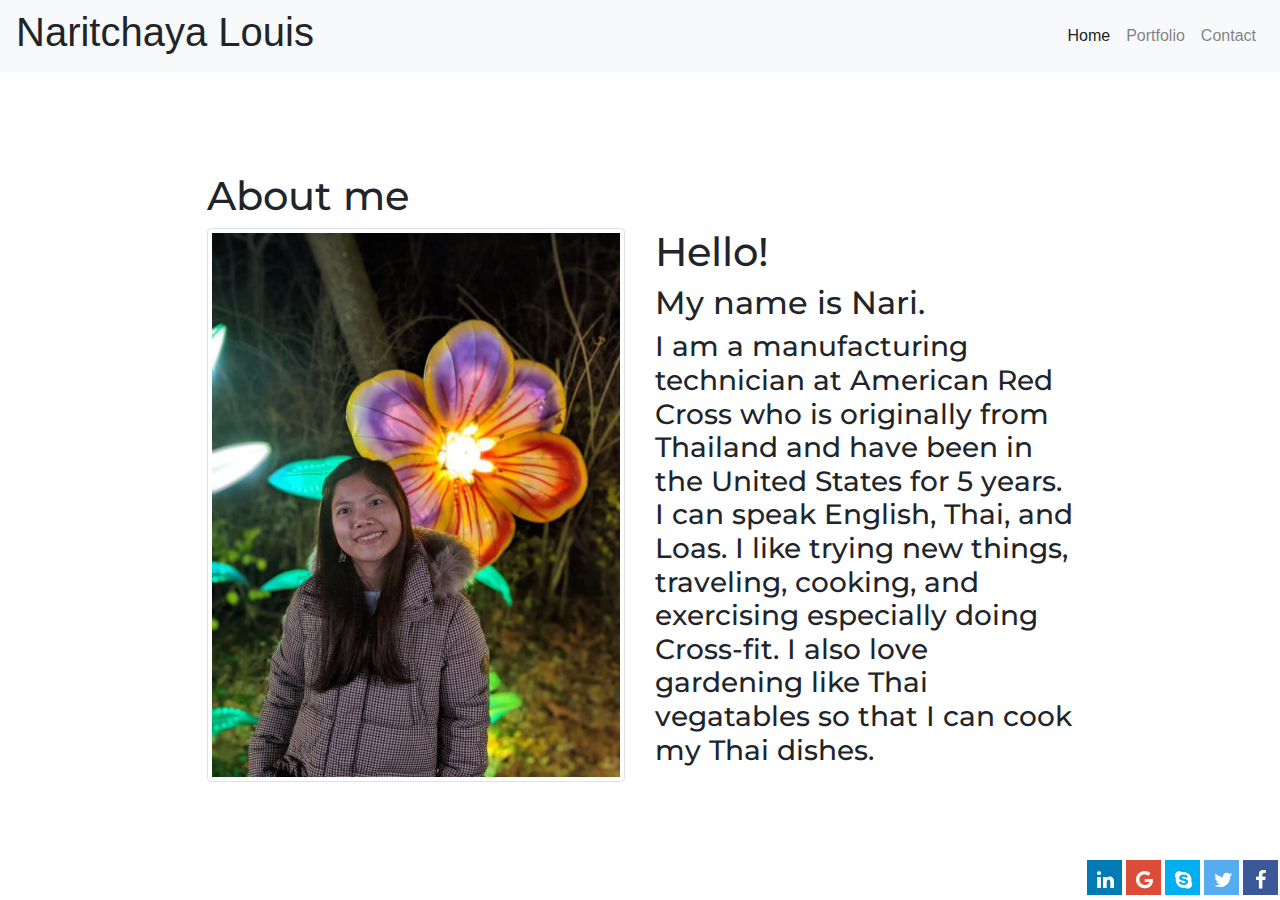
==== index.html @ 84420d24 "updated headbar and portfolio" ====
<!DOCTYPE html>
<html lang="en">
<head>
    <meta charset="UTF-8">
    <meta name="viewport" content="width=device-width, initial-scale=1.0">
    <title>About</title>
    <link rel="stylesheet" href="assets/reset.css">
    <link rel="stylesheet" href="https://stackpath.bootstrapcdn.com/bootstrap/4.4.1/css/bootstrap.min.css" integrity="sha384-Vkoo8x4CGsO3+Hhxv8T/Q5PaXtkKtu6ug5TOeNV6gBiFeWPGFN9MuhOf23Q9Ifjh" crossorigin="anonymous">
    <link href="https://fonts.googleapis.com/css?family=Montserrat|Roboto+Slab&display=swap" rel="stylesheet">
    <link rel="stylesheet" href="https://cdnjs.cloudflare.com/ajax/libs/font-awesome/4.7.0/css/font-awesome.min.css">
    <link rel="stylesheet" href="assets/style.css">
    
</head>
<body>
 <header>
    <nav class="navbar navbar-expand-lg navbar-light bg-light">
        <h1>Naritchaya Louis</h1>
        <button class="navbar-toggler" type="button" data-toggle="collapse" data-target="#navbarNav" aria-controls="navbarNav" aria-expanded="false" aria-label="Toggle navigation">
          <span class="navbar-toggler-icon"></span>
        </button>
        <!-- class="collapse navbar-collapse justify-content-end" -->
        <div class="collapse navbar-collapse justify-content-end" id="navbarNav">
          <ul class="nav navbar-nav" > 
            <li class="nav-item active">
              <a class="nav-link" href="index.html">Home </a>
            </li>
            <li class="nav-item">
              <a class="nav-link" href="portfolio.html">Portfolio</a>
            </li>
            <li class="nav-item">
              <a class="nav-link" href="contact.html">Contact</a>
            </li>  
          </ul>
      
        </div>
      </nav>
 </header>
 
 <Main>

    <div class="container">
        <div class="row">
          <div class="col-sm">
            <h1>About me </h1>
          </div>
        </div>
        

        <div class="row">

          <div class="col-sm -6">
            <img src="images/nariatthezoo.jpg" alt="naritchaya louis" class="img-thumbnail">
          </div>
         
          <div class="col-sm-6">
            <h1>Hello!</h1>
           <h2>My name is Nari. </h2> 
           <h3> I am a manufacturing technician at American Red Cross who is originally from Thailand and have been in the United States for 5 years. I can speak English, Thai, and Loas. I like trying new things, traveling, cooking, and exercising especially doing Cross-fit. I also love gardening like Thai vegatables so that I can cook my Thai dishes.  </h3>
          </div>
          
      </div>

        <div class="row">
          <div class="col-sm">
            
          </div>          
        </div>
      </div>

 </Main>

 <footer>
    <div class="fixed-bottom">
        
        <a href="http://www.facebook.com" class="fa fa-facebook"></a>
        <a href="http://www.twitter.com" class="fa fa-twitter"></a>       
        <a href="http://www.skype.com" class="fa fa-skype"></a>
        <a href="http://www.google.com" class="fa fa-google"></a>
        <a href="http://www.linkedin.com/in/naritchaya-louis-17786a8b" class="fa fa-linkedin"></a>
    </div>
</footer>
    
<script src="https://code.jquery.com/jquery-3.4.1.slim.min.js" integrity="sha384-J6qa4849blE2+poT4WnyKhv5vZF5SrPo0iEjwBvKU7imGFAV0wwj1yYfoRSJoZ+n" crossorigin="anonymous"></script>
<script src="https://cdn.jsdelivr.net/npm/popper.js@1.16.0/dist/umd/popper.min.js" integrity="sha384-Q6E9RHvbIyZFJoft+2mJbHaEWldlvI9IOYy5n3zV9zzTtmI3UksdQRVvoxMfooAo" crossorigin="anonymous"></script>
<script src="https://stackpath.bootstrapcdn.com/bootstrap/4.4.1/js/bootstrap.min.js" integrity="sha384-wfSDF2E50Y2D1uUdj0O3uMBJnjuUD4Ih7YwaYd1iqfktj0Uod8GCExl3Og8ifwB6" crossorigin="anonymous"></script>
</body>
</html>
---- assets/style.css ----
* {
    font-family: 'Roboto Slab', serif;
    font-family: 'Montserrat', sans-serif;
}

.container {
    width: 70%;
margin-top: 100px;;

}
.fa {
  float: right;
  padding: 10px;
  font-size: 20px;
  width: 35px;
  height: 35px;
  text-align: center;
  text-decoration: none;
  margin: 5px 2px;
  }
.fa:hover {
    opacity: 0.7;
}

.fa-facebook {
  background: #3B5998;
  color: white;
}

.fa-twitter {
  background: #55ACEE;
  color: white;
}

.fa-google {
  background: #dd4b39;
  color: white;
}

.fa-linkedin {
  background: #007bb5;
  color: white;
}

.fa-skype {
    background: #00aff0;
    color: white;
}

/* Portfolio */
.babana-hunting-instruction{
  background-color: rgba(77, 151, 255, 0.25);
  padding: 30px;
  width: 520px;
  height: 402px;
  font-size: 20px;

  
}
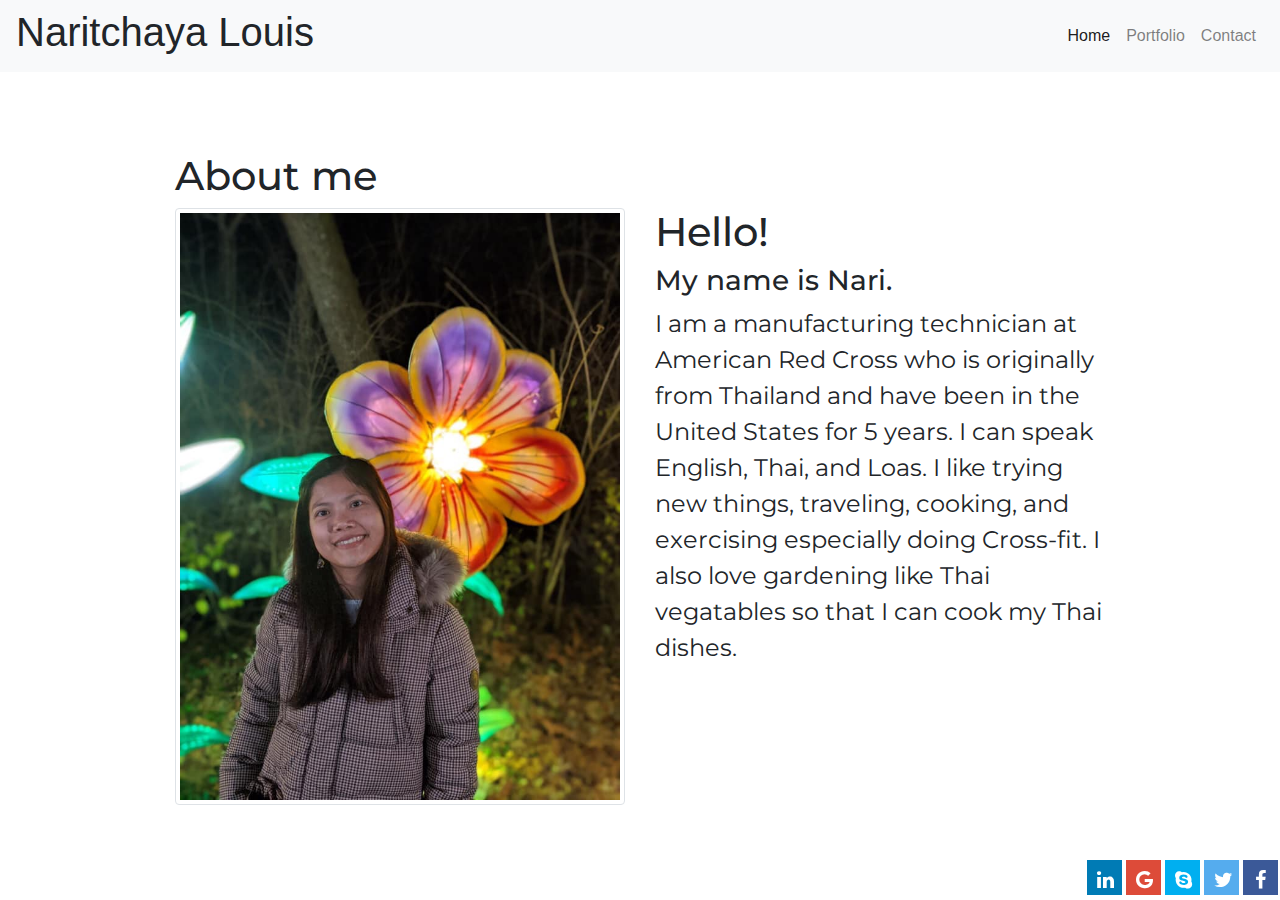
==== commit dd8d66bd: "added Read.me and responsive design" ====
--- a/index.html
+++ b/index.html
@@ -12,7 +12,8 @@
     
 </head>
 <body>
- <header>
+<div class="wrapper">
+  <header>
     <nav class="navbar navbar-expand-lg navbar-light bg-light">
         <h1>Naritchaya Louis</h1>
         <button class="navbar-toggler" type="button" data-toggle="collapse" data-target="#navbarNav" aria-controls="navbarNav" aria-expanded="false" aria-label="Toggle navigation">
@@ -30,14 +31,12 @@
             <li class="nav-item">
               <a class="nav-link" href="contact.html">Contact</a>
             </li>  
-          </ul>
-      
+          </ul>     
         </div>
       </nav>
- </header>
+  </header>
  
- <Main>
-
+  <Main>
     <div class="container">
         <div class="row">
           <div class="col-sm">
@@ -45,29 +44,23 @@
           </div>
         </div>
         
+        <div class="row">
+          <div class="col-sm -6">
+            <img src="images/nariatthezoo.jpg" alt="naritchaya louis" class="img-thumbnail">
+          </div>         
+          <div class="col-sm-6">
+            <h1>Hello!</h1>
+           <h3>My name is Nari. </h3> 
+           <p> I am a manufacturing technician at American Red Cross who is originally from Thailand and have been in the United States for 5 years. I can speak English, Thai, and Loas. I like trying new things, traveling, cooking, and exercising especially doing Cross-fit. I also love gardening like Thai vegatables so that I can cook my Thai dishes.  </p>
+          </div>         
+        </div>
 
         <div class="row">
-
-          <div class="col-sm -6">
-            <img src="images/nariatthezoo.jpg" alt="naritchaya louis" class="img-thumbnail">
-          </div>
-         
-          <div class="col-sm-6">
-            <h1>Hello!</h1>
-           <h2>My name is Nari. </h2> 
-           <h3> I am a manufacturing technician at American Red Cross who is originally from Thailand and have been in the United States for 5 years. I can speak English, Thai, and Loas. I like trying new things, traveling, cooking, and exercising especially doing Cross-fit. I also love gardening like Thai vegatables so that I can cook my Thai dishes.  </h3>
-          </div>
-          
-      </div>
-
-        <div class="row">
-          <div class="col-sm">
-            
+          <div class="col-sm">           
           </div>          
         </div>
       </div>
-
- </Main>
+  </Main>
 
  <footer>
     <div class="fixed-bottom">
@@ -78,8 +71,8 @@
         <a href="http://www.google.com" class="fa fa-google"></a>
         <a href="http://www.linkedin.com/in/naritchaya-louis-17786a8b" class="fa fa-linkedin"></a>
     </div>
-</footer>
-    
+  </footer>
+</div>
 <script src="https://code.jquery.com/jquery-3.4.1.slim.min.js" integrity="sha384-J6qa4849blE2+poT4WnyKhv5vZF5SrPo0iEjwBvKU7imGFAV0wwj1yYfoRSJoZ+n" crossorigin="anonymous"></script>
 <script src="https://cdn.jsdelivr.net/npm/popper.js@1.16.0/dist/umd/popper.min.js" integrity="sha384-Q6E9RHvbIyZFJoft+2mJbHaEWldlvI9IOYy5n3zV9zzTtmI3UksdQRVvoxMfooAo" crossorigin="anonymous"></script>
 <script src="https://stackpath.bootstrapcdn.com/bootstrap/4.4.1/js/bootstrap.min.js" integrity="sha384-wfSDF2E50Y2D1uUdj0O3uMBJnjuUD4Ih7YwaYd1iqfktj0Uod8GCExl3Og8ifwB6" crossorigin="anonymous"></script>
--- a/assets/style.css
+++ b/assets/style.css
@@ -4,10 +4,13 @@
 }
 
 .container {
-    width: 70%;
-margin-top: 100px;;
+  width: 75%;
+  margin-top: 80px;
+  margin-bottom: 80px;
+  font-size: 24px;
+}
+ /* footer section*/
 
-}
 .fa {
   float: right;
   padding: 10px;
@@ -19,7 +22,7 @@
   margin: 5px 2px;
   }
 .fa:hover {
-    opacity: 0.7;
+  opacity: 0.7;
 }
 
 .fa-facebook {
@@ -43,8 +46,8 @@
 }
 
 .fa-skype {
-    background: #00aff0;
-    color: white;
+  background: #00aff0;
+  color: white;
 }
 
 /* Portfolio */
@@ -53,7 +56,68 @@
   padding: 30px;
   width: 520px;
   height: 402px;
-  font-size: 20px;
+  font-size: 20px; 
+}
 
+/* Additional Screen Sizes */
+
+/*  Extra small devices (portrait phones, less than 576px) */
+@media (max-width: 575.98px){ 
+.wrapper {
+  width: 100%;}
+
+.img-thumbnail{
+  width: 200px;
+  height: 250px;
+}
+.container{
+  width: 100%;
+  font-size: 16px;
+
+} 
+/* Small devices (landscape phones, less than 768px) */
+@media (max-width: 767.98px){ 
+.wrapper {
+width: 100%;}
+
+.img-thumbnail{
+  width: 300px;
+  height: 350px;
+}
+
+.babana-hunting-instruction{
+  margin-bottom: 30px;
+  margin-top: 30px;}
+
+.container{
+  width: 100%;
+  padding: 10px; 
+  margin: 10px;}
+ 
+}
+/* Medium devices (tablets, less than 992px) */
+@media (max-width: 991.98px){
+.wrapper {
+  width: 90%;}
+
+  .img-thumbnail{
+    width: 500px;
+    height: 550px;
+  }
+   
+.container {
+  width: 90%;
+  padding: 15px; 
+  margin: 15px;}
   
+}
+/* Large devices (desktops, less than 1200px) */
+@media (max-width: 1199.98px){
+.wrapper {
+  width: 80%;}
+  
+.container {
+  width:80%;
+  padding: 20px; 
+  margin: 20px;}
 }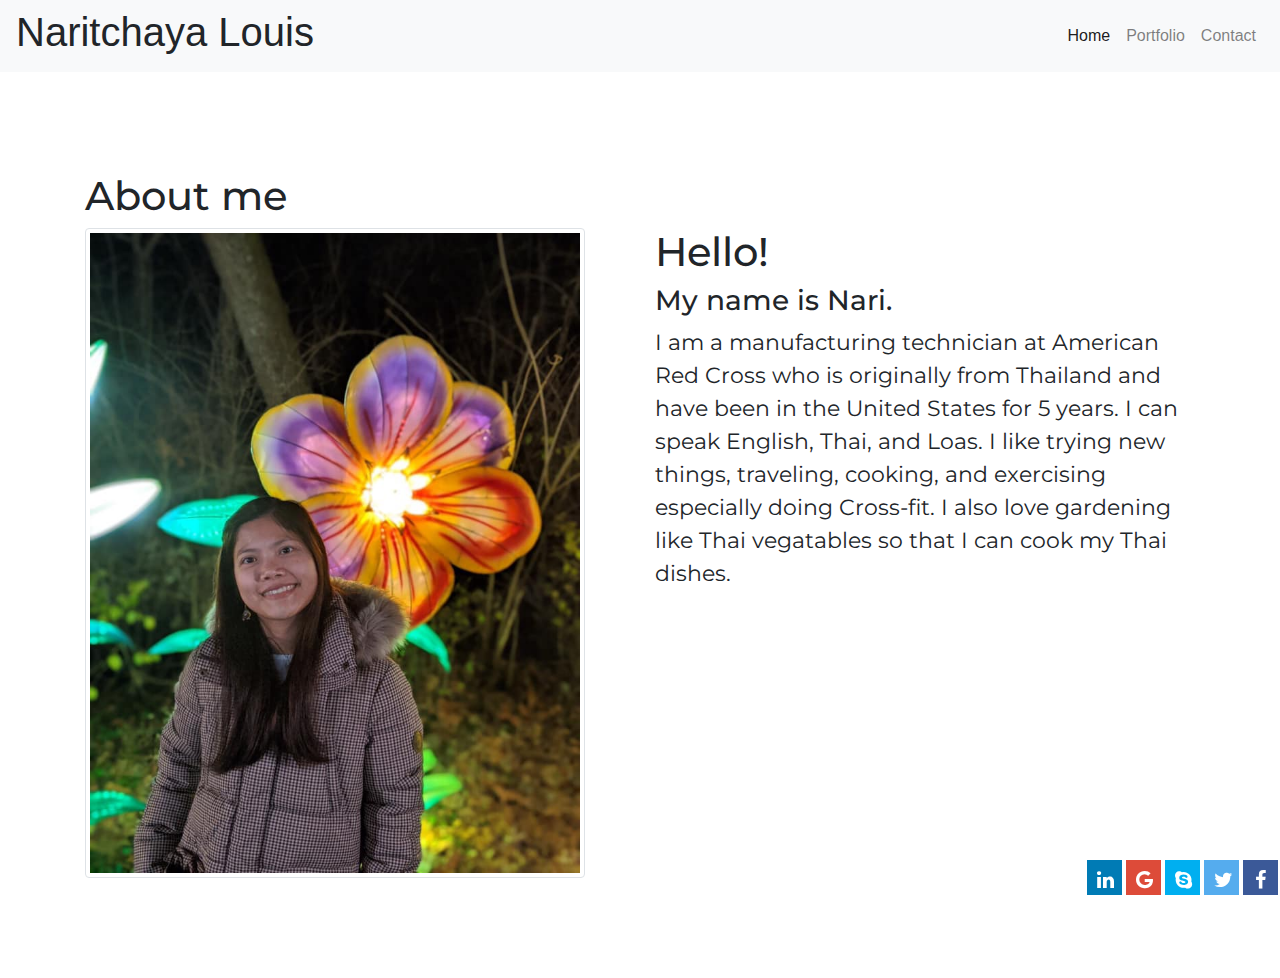
==== commit 3fab1e29: "fixed responsive design" ====
--- a/index.html
+++ b/index.html
@@ -9,10 +9,12 @@
     <link href="https://fonts.googleapis.com/css?family=Montserrat|Roboto+Slab&display=swap" rel="stylesheet">
     <link rel="stylesheet" href="https://cdnjs.cloudflare.com/ajax/libs/font-awesome/4.7.0/css/font-awesome.min.css">
     <link rel="stylesheet" href="assets/style.css">
+  
+    
     
 </head>
 <body>
-<div class="wrapper">
+
   <header>
     <nav class="navbar navbar-expand-lg navbar-light bg-light">
         <h1>Naritchaya Louis</h1>
@@ -72,9 +74,9 @@
         <a href="http://www.linkedin.com/in/naritchaya-louis-17786a8b" class="fa fa-linkedin"></a>
     </div>
   </footer>
-</div>
-<script src="https://code.jquery.com/jquery-3.4.1.slim.min.js" integrity="sha384-J6qa4849blE2+poT4WnyKhv5vZF5SrPo0iEjwBvKU7imGFAV0wwj1yYfoRSJoZ+n" crossorigin="anonymous"></script>
-<script src="https://cdn.jsdelivr.net/npm/popper.js@1.16.0/dist/umd/popper.min.js" integrity="sha384-Q6E9RHvbIyZFJoft+2mJbHaEWldlvI9IOYy5n3zV9zzTtmI3UksdQRVvoxMfooAo" crossorigin="anonymous"></script>
-<script src="https://stackpath.bootstrapcdn.com/bootstrap/4.4.1/js/bootstrap.min.js" integrity="sha384-wfSDF2E50Y2D1uUdj0O3uMBJnjuUD4Ih7YwaYd1iqfktj0Uod8GCExl3Og8ifwB6" crossorigin="anonymous"></script>
+
+  <script src="https://code.jquery.com/jquery-3.4.1.slim.min.js" integrity="sha384-J6qa4849blE2+poT4WnyKhv5vZF5SrPo0iEjwBvKU7imGFAV0wwj1yYfoRSJoZ+n" crossorigin="anonymous"></script>
+  <script src="https://cdn.jsdelivr.net/npm/popper.js@1.16.0/dist/umd/popper.min.js" integrity="sha384-Q6E9RHvbIyZFJoft+2mJbHaEWldlvI9IOYy5n3zV9zzTtmI3UksdQRVvoxMfooAo" crossorigin="anonymous"></script>
+  <script src="https://stackpath.bootstrapcdn.com/bootstrap/4.4.1/js/bootstrap.min.js" integrity="sha384-wfSDF2E50Y2D1uUdj0O3uMBJnjuUD4Ih7YwaYd1iqfktj0Uod8GCExl3Og8ifwB6" crossorigin="anonymous"></script>
 </body>
 </html>--- a/assets/style.css
+++ b/assets/style.css
@@ -2,12 +2,21 @@
     font-family: 'Roboto Slab', serif;
     font-family: 'Montserrat', sans-serif;
 }
+.img-thumbnail {
+width: 500px;
+height: 650px;
 
-.container {
-  width: 75%;
-  margin-top: 80px;
-  margin-bottom: 80px;
-  font-size: 24px;
+}
+.container, main {
+  width: 100%;
+  margin-top: 100px;
+  margin-bottom: 100px;
+  font-size: 22px;
+}
+
+header{
+width: 100%;
+
 }
  /* footer section*/
 
@@ -62,62 +71,77 @@
 /* Additional Screen Sizes */
 
 /*  Extra small devices (portrait phones, less than 576px) */
-@media (max-width: 575.98px){ 
-.wrapper {
-  width: 100%;}
+@media only screen and (max-width: 575.98px){ 
+body,header,.container, main {
+  width: 100%;
+  font-size: 12px;
+  padding: 0;
+  margin: 0;
+}
+.img-thumbnail{
+  width: 30px;
+  height: 50px;
+  border-radius: 50%;}
 
+.banana-hunting{
+  width:450px;
+  height:350px;}
+
+h1,h3{
+    font-size: 20px;} 
+
+.col-sm-6{
+  width: 100%;
+  margin: 5px;}
+}
+
+
+/* Small devices (landscape phones, less than 768px) */
+@media only screen and (max-width: 767.98px){ 
+body,header,.container{
+  width: 100%;
+  font-size: 14px;}
+h1,h3{
+font-size: 24px;}
 .img-thumbnail{
   width: 200px;
-  height: 250px;
-}
-.container{
-  width: 100%;
-  font-size: 16px;
+  height: 250px;}
 
-} 
-/* Small devices (landscape phones, less than 768px) */
-@media (max-width: 767.98px){ 
-.wrapper {
-width: 100%;}
+h1,h3{
+  font-size: 20px;} 
 
-.img-thumbnail{
-  width: 300px;
-  height: 350px;
-}
+.col-sm-6{
+width: 100%;
+margin: 5px;}
 
 .babana-hunting-instruction{
   margin-bottom: 30px;
   margin-top: 30px;}
 
-.container{
-  width: 100%;
-  padding: 10px; 
-  margin: 10px;}
- 
 }
+
+
 /* Medium devices (tablets, less than 992px) */
-@media (max-width: 991.98px){
-.wrapper {
-  width: 90%;}
+@media only screen and (max-width: 991.98px){
+body,header,.container{
+    width: 100%;
+    font-size: 16px; }
 
-  .img-thumbnail{
-    width: 500px;
-    height: 550px;
-  }
-   
-.container {
-  width: 90%;
-  padding: 15px; 
-  margin: 15px;}
-  
+.img-thumbnail{
+    width: 300px;
+    height: 350px;} 
+    
+h1,h3{
+    font-size: 22px;} 
+    
+.col-sm-6{
+    width: 100%;
+    margin: 10px;
+  padding: 10px;}
 }
 /* Large devices (desktops, less than 1200px) */
-@media (max-width: 1199.98px){
-.wrapper {
-  width: 80%;}
-  
-.container {
-  width:80%;
-  padding: 20px; 
-  margin: 20px;}
+@media only screen and (max-width: 1199.98px){
+body,header,.container,main{
+    width: 100%;
+    font-size: 18px;}
 }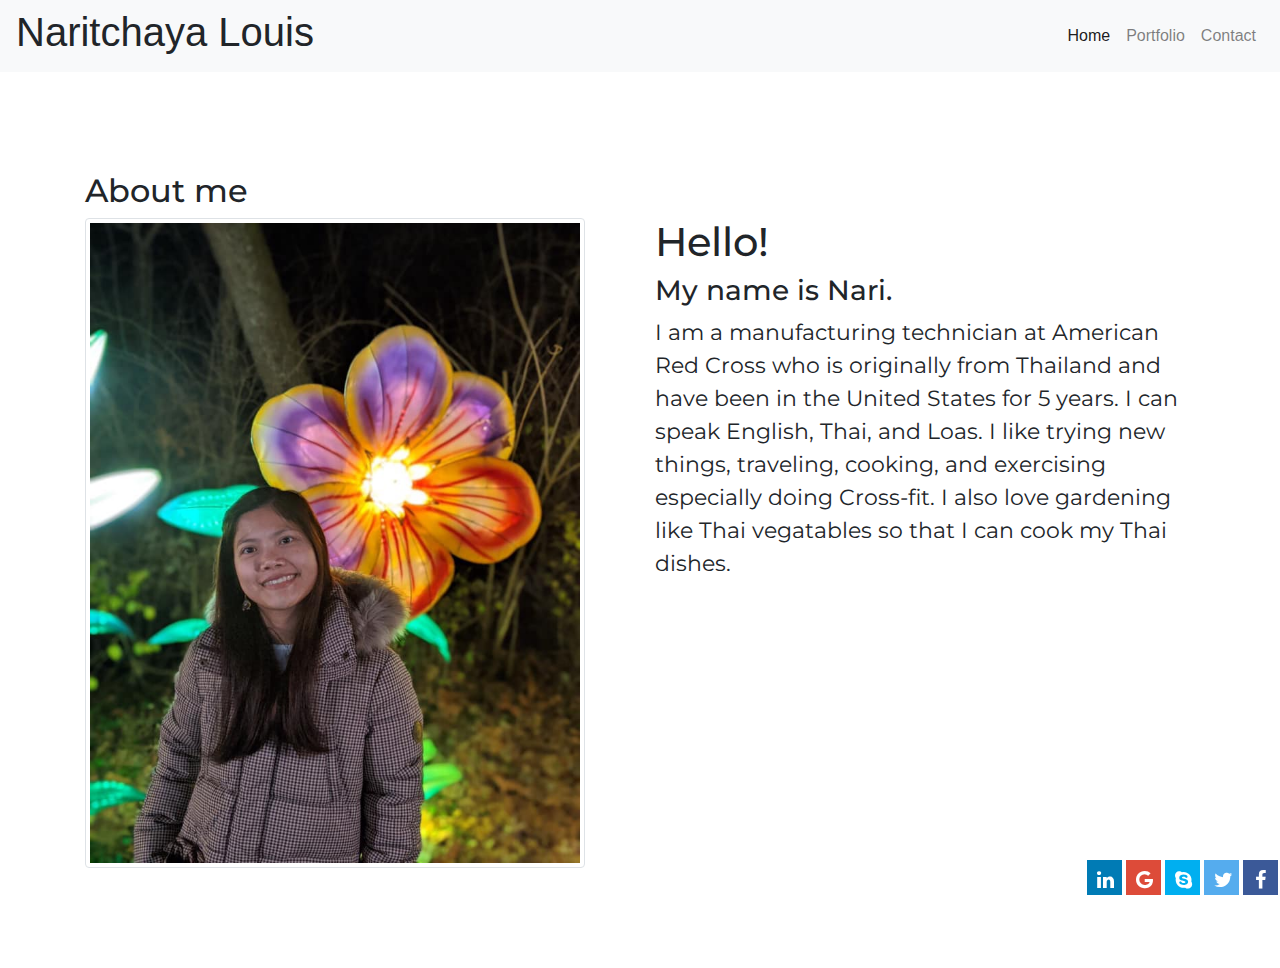
==== commit f232df7a: "adjusted responsive design" ====
--- a/index.html
+++ b/index.html
@@ -42,7 +42,7 @@
     <div class="container">
         <div class="row">
           <div class="col-sm">
-            <h1>About me </h1>
+            <h2>About me </h2>
           </div>
         </div>
         
--- a/assets/style.css
+++ b/assets/style.css
@@ -77,19 +77,23 @@
   font-size: 12px;
   padding: 0;
   margin: 0;
+  margin-top: 15px;
 }
 .img-thumbnail{
   width: 30px;
   height: 50px;
-  border-radius: 50%;}
+  border-radius: 50%;
+  margin: 50px 50px 3px;}
 
 .banana-hunting{
   width:450px;
   height:350px;}
 
-h1,h3{
-    font-size: 20px;} 
-
+h2,h3{
+  font-size: 20px;} 
+h2 {
+  margin-left: 20px;
+}
 .col-sm-6{
   width: 100%;
   margin: 5px;}
@@ -101,47 +105,51 @@
 body,header,.container{
   width: 100%;
   font-size: 14px;}
-h1,h3{
-font-size: 24px;}
+
 .img-thumbnail{
-  width: 200px;
-  height: 250px;}
+  width: 250px;
+  height: 350px;
+  border-radius: 90%;
+  padding-left: 10px;
+  padding-right: 10px;
+  margin-top: 30px;}
 
-h1,h3{
+h2,h3{
   font-size: 20px;} 
 
 .col-sm-6{
-width: 100%;
-margin: 5px;}
+  width: 100%;
+  margin: 5px;}
 
 .babana-hunting-instruction{
   margin-bottom: 30px;
   margin-top: 30px;}
-
 }
 
 
 /* Medium devices (tablets, less than 992px) */
 @media only screen and (max-width: 991.98px){
 body,header,.container{
-    width: 100%;
-    font-size: 16px; }
+  width: 100%;
+  font-size: 16px; }
 
 .img-thumbnail{
-    width: 300px;
-    height: 350px;} 
+  width: 300px;
+  height: 350px;} 
     
-h1,h3{
-    font-size: 22px;} 
+h2,h3{
+  font-size: 22px;} 
     
 .col-sm-6{
-    width: 100%;
-    margin: 10px;
-  padding: 10px;}
+  width: 100%;
+  margin-right:5px ;
+  margin-top:5px ;
+  padding: 0;}
 }
+
 /* Large devices (desktops, less than 1200px) */
 @media only screen and (max-width: 1199.98px){
 body,header,.container,main{
-    width: 100%;
-    font-size: 18px;}
+  width: 100%;
+  font-size: 18px;}
 }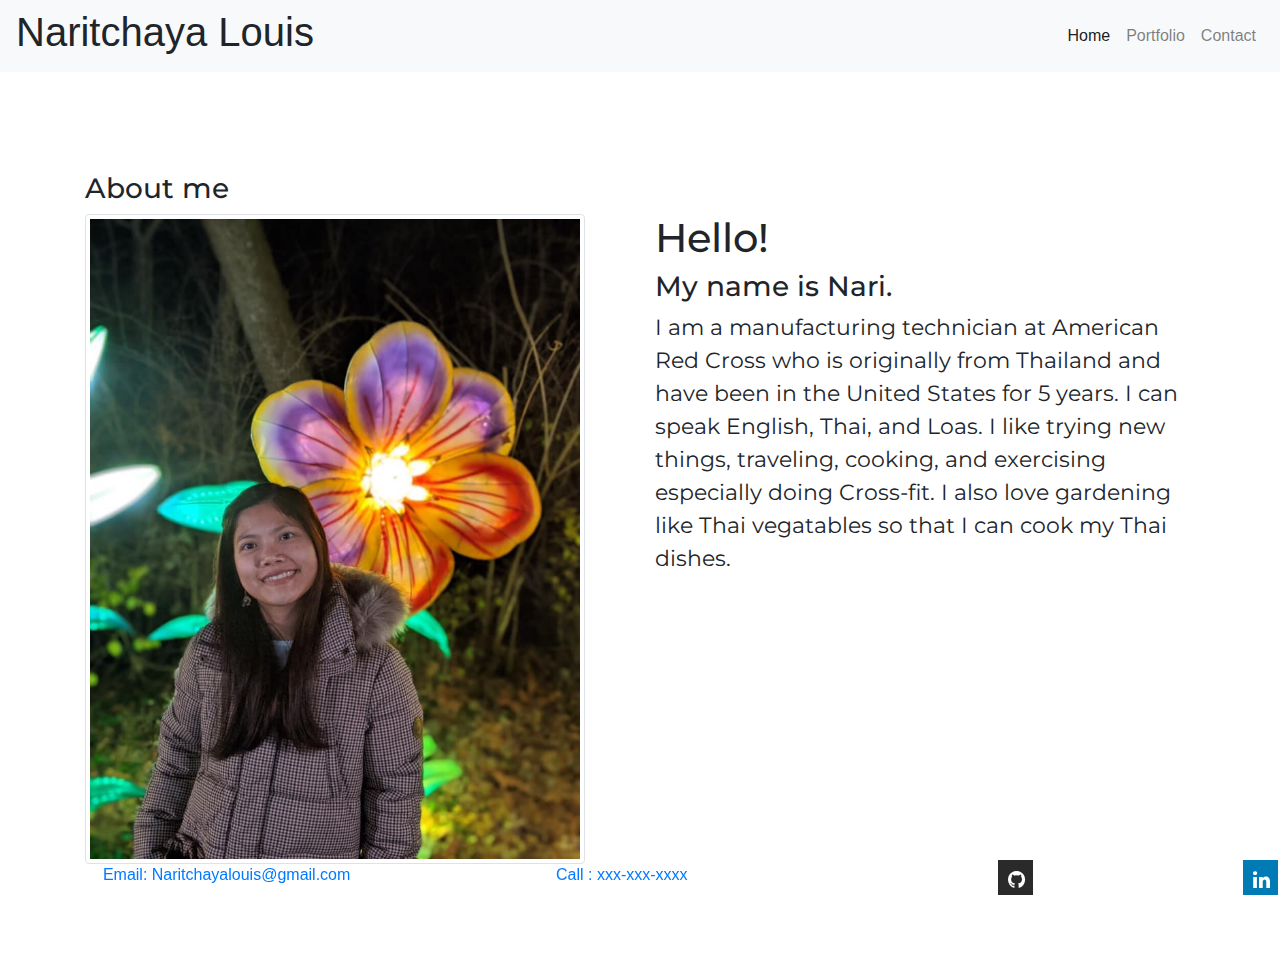
==== commit 07b000c3: "added contact information" ====
--- a/index.html
+++ b/index.html
@@ -1,82 +1,96 @@
 <!DOCTYPE html>
 <html lang="en">
+
 <head>
-    <meta charset="UTF-8">
-    <meta name="viewport" content="width=device-width, initial-scale=1.0">
-    <title>About</title>
-    <link rel="stylesheet" href="assets/reset.css">
-    <link rel="stylesheet" href="https://stackpath.bootstrapcdn.com/bootstrap/4.4.1/css/bootstrap.min.css" integrity="sha384-Vkoo8x4CGsO3+Hhxv8T/Q5PaXtkKtu6ug5TOeNV6gBiFeWPGFN9MuhOf23Q9Ifjh" crossorigin="anonymous">
-    <link href="https://fonts.googleapis.com/css?family=Montserrat|Roboto+Slab&display=swap" rel="stylesheet">
-    <link rel="stylesheet" href="https://cdnjs.cloudflare.com/ajax/libs/font-awesome/4.7.0/css/font-awesome.min.css">
-    <link rel="stylesheet" href="assets/style.css">
-  
-    
-    
+  <meta charset="UTF-8">
+  <meta name="viewport" content="width=device-width, initial-scale=1.0">
+  <title>About</title>
+  <link rel="stylesheet" href="assets/reset.css">
+  <link rel="stylesheet" href="https://stackpath.bootstrapcdn.com/bootstrap/4.4.1/css/bootstrap.min.css"
+    integrity="sha384-Vkoo8x4CGsO3+Hhxv8T/Q5PaXtkKtu6ug5TOeNV6gBiFeWPGFN9MuhOf23Q9Ifjh" crossorigin="anonymous">
+  <link href="https://fonts.googleapis.com/css?family=Montserrat|Roboto+Slab&display=swap" rel="stylesheet">
+  <link rel="stylesheet" href="https://cdnjs.cloudflare.com/ajax/libs/font-awesome/4.7.0/css/font-awesome.min.css">
+  <link rel="stylesheet" href="assets/style.css">
+
+
+
 </head>
+
 <body>
 
   <header>
     <nav class="navbar navbar-expand-lg navbar-light bg-light">
-        <h1>Naritchaya Louis</h1>
-        <button class="navbar-toggler" type="button" data-toggle="collapse" data-target="#navbarNav" aria-controls="navbarNav" aria-expanded="false" aria-label="Toggle navigation">
-          <span class="navbar-toggler-icon"></span>
-        </button>
-        <!-- class="collapse navbar-collapse justify-content-end" -->
-        <div class="collapse navbar-collapse justify-content-end" id="navbarNav">
-          <ul class="nav navbar-nav" > 
-            <li class="nav-item active">
-              <a class="nav-link" href="index.html">Home </a>
-            </li>
-            <li class="nav-item">
-              <a class="nav-link" href="portfolio.html">Portfolio</a>
-            </li>
-            <li class="nav-item">
-              <a class="nav-link" href="contact.html">Contact</a>
-            </li>  
-          </ul>     
-        </div>
-      </nav>
+      <h1>Naritchaya Louis</h1>
+      <button class="navbar-toggler" type="button" data-toggle="collapse" data-target="#navbarNav"
+        aria-controls="navbarNav" aria-expanded="false" aria-label="Toggle navigation">
+        <span class="navbar-toggler-icon"></span>
+      </button>
+      <!-- class="collapse navbar-collapse justify-content-end" -->
+      <div class="collapse navbar-collapse justify-content-end" id="navbarNav">
+        <ul class="nav navbar-nav">
+          <li class="nav-item active">
+            <a class="nav-link" href="index.html">Home </a>
+          </li>
+          <li class="nav-item">
+            <a class="nav-link" href="portfolio.html">Portfolio</a>
+          </li>
+          <li class="nav-item">
+            <a class="nav-link" href="contact.html">Contact</a>
+          </li>
+        </ul>
+      </div>
+    </nav>
   </header>
- 
+
   <Main>
     <div class="container">
-        <div class="row">
-          <div class="col-sm">
-            <h2>About me </h2>
-          </div>
-        </div>
-        
-        <div class="row">
-          <div class="col-sm -6">
-            <img src="images/nariatthezoo.jpg" alt="naritchaya louis" class="img-thumbnail">
-          </div>         
-          <div class="col-sm-6">
-            <h1>Hello!</h1>
-           <h3>My name is Nari. </h3> 
-           <p> I am a manufacturing technician at American Red Cross who is originally from Thailand and have been in the United States for 5 years. I can speak English, Thai, and Loas. I like trying new things, traveling, cooking, and exercising especially doing Cross-fit. I also love gardening like Thai vegatables so that I can cook my Thai dishes.  </p>
-          </div>         
-        </div>
-
-        <div class="row">
-          <div class="col-sm">           
-          </div>          
+      <div class="row">
+        <div class="col-sm">
+          <h2>About me </h2>
         </div>
       </div>
+
+      <div class="row">
+        <div class="col-sm -6">
+          <img src="images/nariatthezoo.jpg" alt="naritchaya louis" class="img-thumbnail">
+        </div>
+        <div class="col-sm-6">
+          <h1>Hello!</h1>
+          <h3>My name is Nari. </h3>
+          <p> I am a manufacturing technician at American Red Cross who is originally from Thailand and have been in the
+            United States for 5 years. I can speak English, Thai, and Loas. I like trying new things, traveling,
+            cooking, and exercising especially doing Cross-fit. I also love gardening like Thai vegatables so that I can
+            cook my Thai dishes. </p>
+        </div>
+      </div>
+
+      <div class="row">
+        <div class="col-sm">
+        </div>
+      </div>
+    </div>
   </Main>
-
- <footer>
+ 
+  <footer>
     <div class="fixed-bottom">
-        
-        <a href="http://www.facebook.com" class="fa fa-facebook"></a>
-        <a href="http://www.twitter.com" class="fa fa-twitter"></a>       
-        <a href="http://www.skype.com" class="fa fa-skype"></a>
-        <a href="http://www.google.com" class="fa fa-google"></a>
-        <a href="http://www.linkedin.com/in/naritchaya-louis-17786a8b" class="fa fa-linkedin"></a>
+      <nav class="nav nav-pills nav-fill">
+        <a class="nav-item nav-link" href="#"> Email: Naritchayalouis@gmail.com</a>
+        <a class="nav-item nav-link" href="#">Call : xxx-xxx-xxxx</a>
+        <a class="nav-item nav-link" href="#"><a href="https://github.com/NKLouis" class="fa fa-github"></a></a>
+        <a class="nav-item nav-link disabled" href="#" tabindex="-1" aria-disabled="true"><a href="http://www.linkedin.com/in/naritchaya-louis-17786a8b" class="fa fa-linkedin"></a></a>
+      </nav>
     </div>
   </footer>
 
-  <script src="https://code.jquery.com/jquery-3.4.1.slim.min.js" integrity="sha384-J6qa4849blE2+poT4WnyKhv5vZF5SrPo0iEjwBvKU7imGFAV0wwj1yYfoRSJoZ+n" crossorigin="anonymous"></script>
-  <script src="https://cdn.jsdelivr.net/npm/popper.js@1.16.0/dist/umd/popper.min.js" integrity="sha384-Q6E9RHvbIyZFJoft+2mJbHaEWldlvI9IOYy5n3zV9zzTtmI3UksdQRVvoxMfooAo" crossorigin="anonymous"></script>
-  <script src="https://stackpath.bootstrapcdn.com/bootstrap/4.4.1/js/bootstrap.min.js" integrity="sha384-wfSDF2E50Y2D1uUdj0O3uMBJnjuUD4Ih7YwaYd1iqfktj0Uod8GCExl3Og8ifwB6" crossorigin="anonymous"></script>
+  <script src="https://code.jquery.com/jquery-3.4.1.slim.min.js"
+    integrity="sha384-J6qa4849blE2+poT4WnyKhv5vZF5SrPo0iEjwBvKU7imGFAV0wwj1yYfoRSJoZ+n"
+    crossorigin="anonymous"></script>
+  <script src="https://cdn.jsdelivr.net/npm/popper.js@1.16.0/dist/umd/popper.min.js"
+    integrity="sha384-Q6E9RHvbIyZFJoft+2mJbHaEWldlvI9IOYy5n3zV9zzTtmI3UksdQRVvoxMfooAo"
+    crossorigin="anonymous"></script>
+  <script src="https://stackpath.bootstrapcdn.com/bootstrap/4.4.1/js/bootstrap.min.js"
+    integrity="sha384-wfSDF2E50Y2D1uUdj0O3uMBJnjuUD4Ih7YwaYd1iqfktj0Uod8GCExl3Og8ifwB6"
+    crossorigin="anonymous"></script>
 </body>
+
 </html>--- a/assets/style.css
+++ b/assets/style.css
@@ -15,7 +15,10 @@
 }
 
 header{
-width: 100%;
+width: 100%;}
+
+h2 {
+  font-size: 28px ;
 
 }
  /* footer section*/
@@ -34,30 +37,17 @@
   opacity: 0.7;
 }
 
-.fa-facebook {
-  background: #3B5998;
-  color: white;
-}
-
-.fa-twitter {
-  background: #55ACEE;
-  color: white;
-}
-
-.fa-google {
-  background: #dd4b39;
-  color: white;
-}
-
 .fa-linkedin {
   background: #007bb5;
   color: white;
 }
-
-.fa-skype {
-  background: #00aff0;
+.fa-github {
+  background: #0c0d0ee0;
   color: white;
 }
+
+
+
 
 /* Portfolio */
 .babana-hunting-instruction{
@@ -75,10 +65,12 @@
 body,header,.container, main {
   width: 100%;
   font-size: 12px;
-  padding: 0;
-  margin: 0;
-  margin-top: 15px;
+  margin: 0;}
+
+.container{
+  margin-top: 20px;
 }
+
 .img-thumbnail{
   width: 30px;
   height: 50px;
@@ -92,11 +84,14 @@
 h2,h3{
   font-size: 20px;} 
 h2 {
-  margin-left: 20px;
-}
+  margin-left: 20px;}
+
 .col-sm-6{
   width: 100%;
   margin: 5px;}
+
+  .form-group {
+  margin-top: 10px;}
 }
 
 
@@ -105,6 +100,10 @@
 body,header,.container{
   width: 100%;
   font-size: 14px;}
+
+.container{
+  margin-top: 10px;
+}
 
 .img-thumbnail{
   width: 250px;
@@ -116,7 +115,9 @@
 
 h2,h3{
   font-size: 20px;} 
-
+h2 {
+  margin-bottom: 20px;
+}
 .col-sm-6{
   width: 100%;
   margin: 5px;}
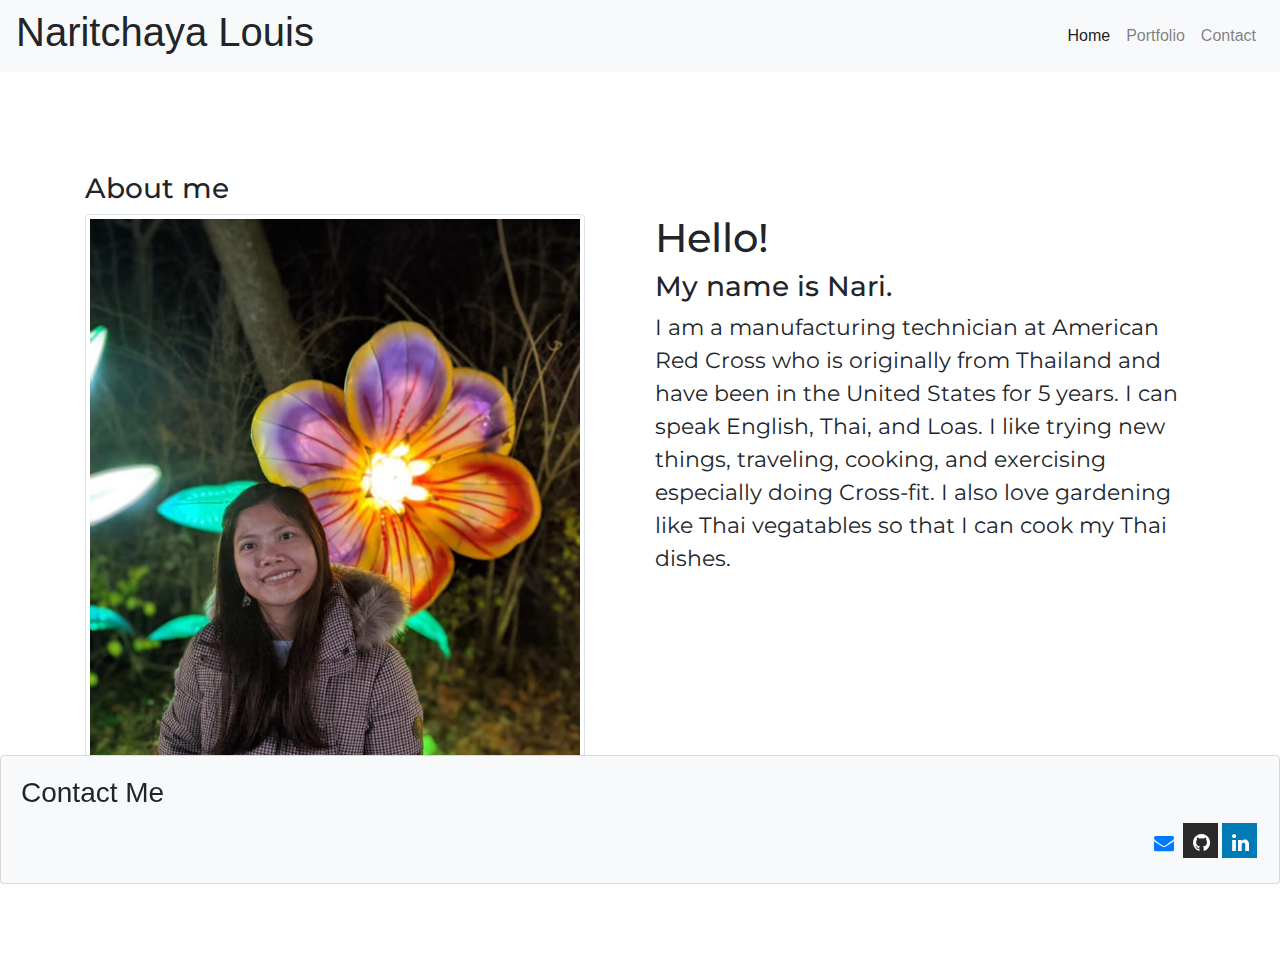
==== commit 6d8cbb65: "updated contact information and added more projects on portfolio" ====
--- a/index.html
+++ b/index.html
@@ -72,15 +72,24 @@
   </Main>
  
   <footer>
-    <div class="fixed-bottom">
-      <nav class="nav nav-pills nav-fill">
-        <a class="nav-item nav-link" href="#"> Email: Naritchayalouis@gmail.com</a>
-        <a class="nav-item nav-link" href="#">Call : xxx-xxx-xxxx</a>
-        <a class="nav-item nav-link" href="#"><a href="https://github.com/NKLouis" class="fa fa-github"></a></a>
-        <a class="nav-item nav-link disabled" href="#" tabindex="-1" aria-disabled="true"><a href="http://www.linkedin.com/in/naritchaya-louis-17786a8b" class="fa fa-linkedin"></a></a>
-      </nav>
-    </div>
+    <section class="container">
+      <div class="fixed-bottom">
+        <div class="card text-black bg-light mb-3 start-project-card">
+          <div class="card-body card-flex">
+            <h3 class="intro subtitle contact-me-subtitle">Contact Me</h3>
+            <h3 class="intro subtitle">
+              <a href="http://www.linkedin.com/in/naritchaya-louis-17786a8b" class="social-icon"><i
+                  class="fa fa-linkedin"></i></a>
+              <a href="https://github.com/NKLouis" class="social-icon"><i class="fa fa-github"></i></a>
+              <a href="mailto:naritchayalouis@gmail.com" class="social-icon"><i class="fa fa-envelope"></i></a>
+
+            </h3>
+          </div>
+        </div>
+      </div>
+    </section>
   </footer>
+</div>
 
   <script src="https://code.jquery.com/jquery-3.4.1.slim.min.js"
     integrity="sha384-J6qa4849blE2+poT4WnyKhv5vZF5SrPo0iEjwBvKU7imGFAV0wwj1yYfoRSJoZ+n"
--- a/assets/style.css
+++ b/assets/style.css
@@ -141,7 +141,7 @@
 h2,h3{
   font-size: 22px;} 
     
-.col-sm-6{
+.col{
   width: 100%;
   margin-right:5px ;
   margin-top:5px ;
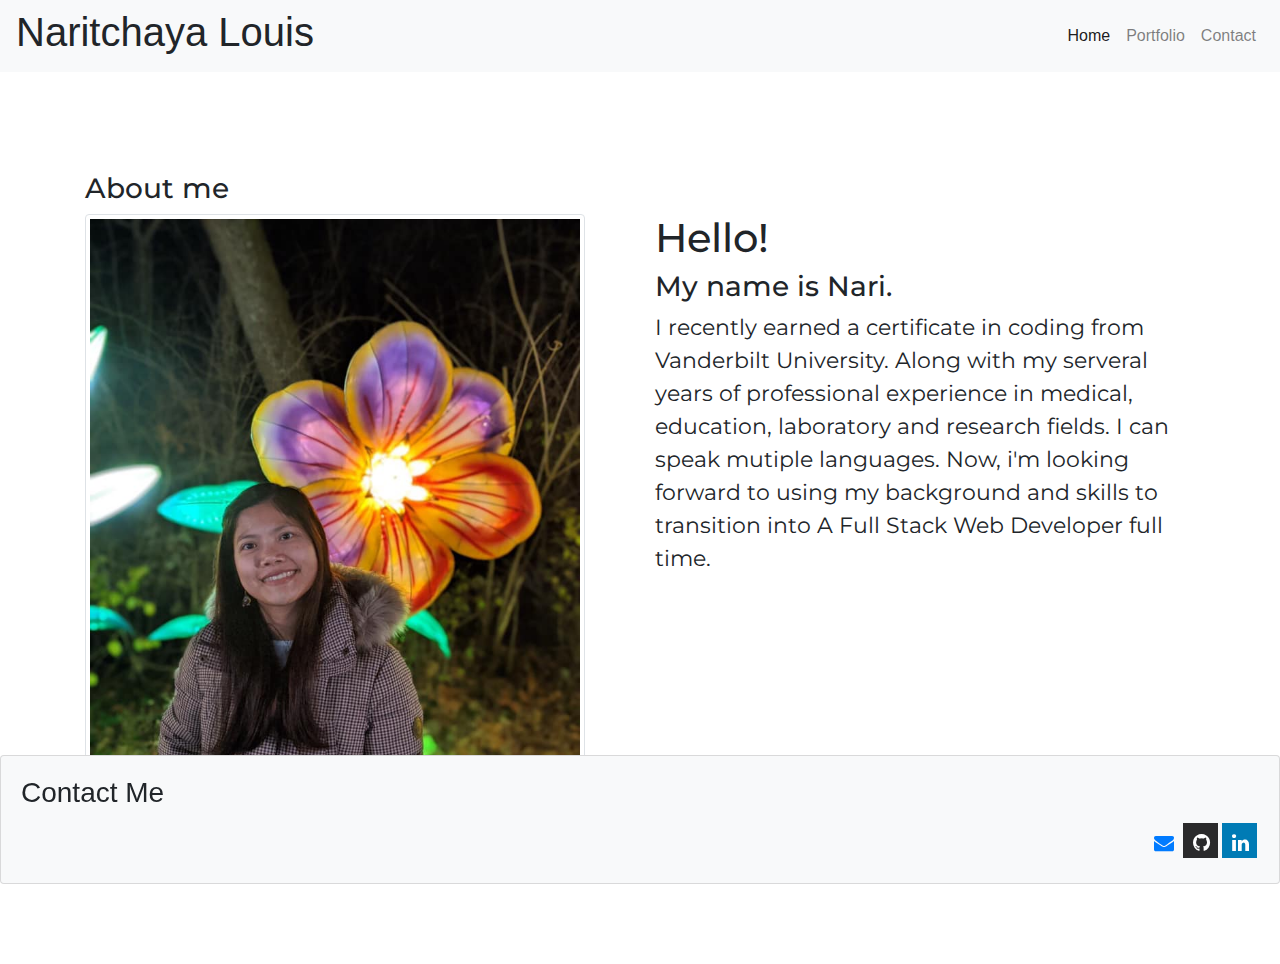
==== commit f9fb4c2f: "changed the greeting" ====
--- a/index.html
+++ b/index.html
@@ -57,10 +57,7 @@
         <div class="col-sm-6">
           <h1>Hello!</h1>
           <h3>My name is Nari. </h3>
-          <p> I am a manufacturing technician at American Red Cross who is originally from Thailand and have been in the
-            United States for 5 years. I can speak English, Thai, and Loas. I like trying new things, traveling,
-            cooking, and exercising especially doing Cross-fit. I also love gardening like Thai vegatables so that I can
-            cook my Thai dishes. </p>
+          <p>I recently earned a certificate in coding from Vanderbilt University. Along with my serveral years of professional experience in medical, education, laboratory and research fields. I can speak mutiple languages. Now, i'm looking forward to using my background and skills to transition into A Full Stack Web Developer full time.</p>
         </div>
       </div>
 
@@ -70,7 +67,7 @@
       </div>
     </div>
   </Main>
- 
+
   <footer>
     <section class="container">
       <div class="fixed-bottom">
@@ -82,14 +79,13 @@
                   class="fa fa-linkedin"></i></a>
               <a href="https://github.com/NKLouis" class="social-icon"><i class="fa fa-github"></i></a>
               <a href="mailto:naritchayalouis@gmail.com" class="social-icon"><i class="fa fa-envelope"></i></a>
-
             </h3>
           </div>
         </div>
       </div>
     </section>
   </footer>
-</div>
+  </div>
 
   <script src="https://code.jquery.com/jquery-3.4.1.slim.min.js"
     integrity="sha384-J6qa4849blE2+poT4WnyKhv5vZF5SrPo0iEjwBvKU7imGFAV0wwj1yYfoRSJoZ+n"
